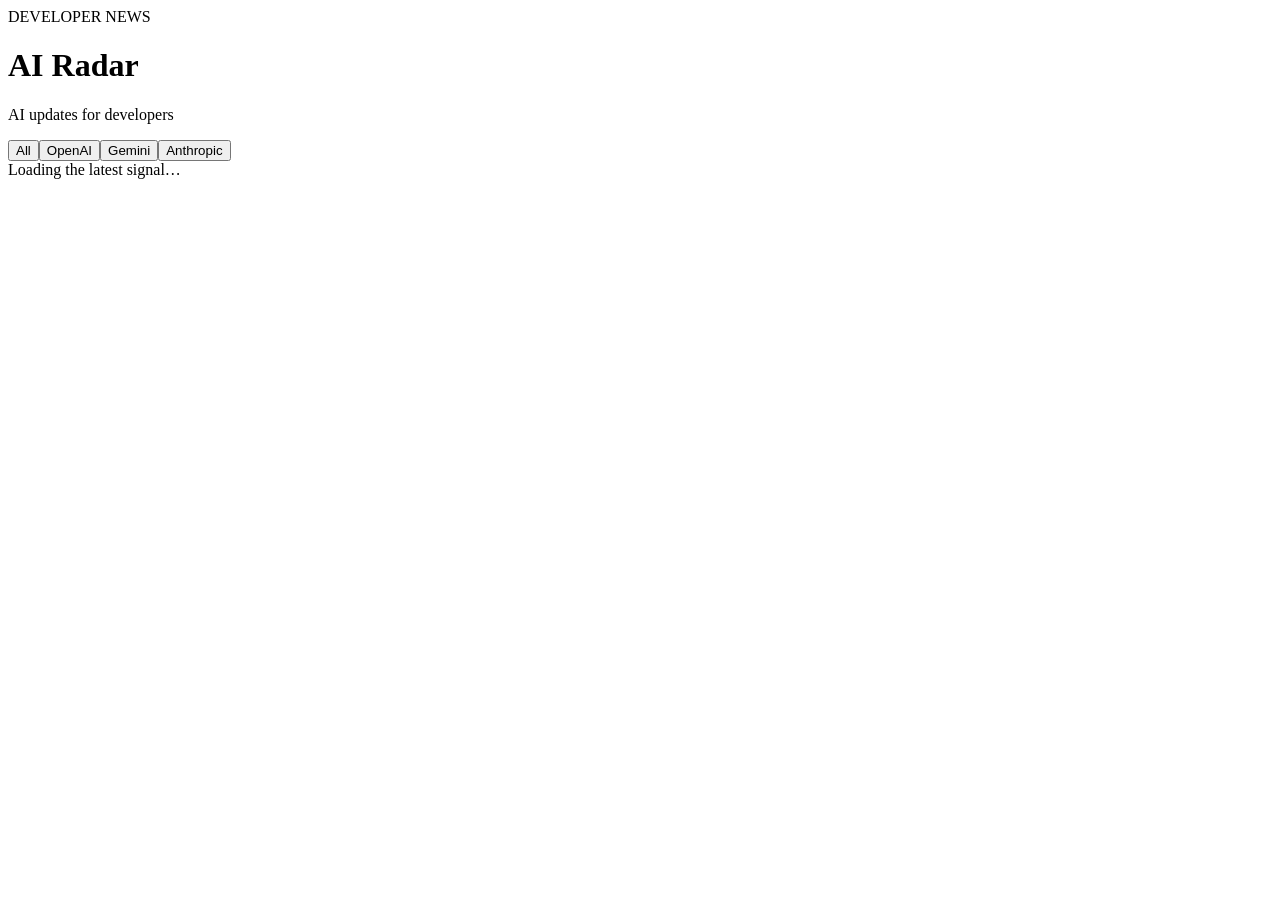
==== app/static/index.html @ 355f3a86 "first commit" ====
<!doctype html>
<html lang="en">
<head>
  <meta charset="utf-8"><meta name="viewport" content="width=device-width, initial-scale=1">
  <title>AI Radar</title><link rel="stylesheet" href="/static/styles.css">
</head>
<body>
  <main class="shell">
    <header><div class="eyebrow">DEVELOPER NEWS</div><h1>AI Radar</h1><p>AI updates for developers</p></header>
    <nav class="filters" aria-label="Filter by provider">
      <button class="active" data-provider="All">All</button><button data-provider="OpenAI">OpenAI</button><button data-provider="Gemini">Gemini</button><button data-provider="Anthropic">Anthropic</button>
    </nav>
    <section id="news" aria-live="polite"><div class="loading">Loading the latest signal…</div></section>
  </main>
  <script src="/static/app.js"></script>
</body>
</html>
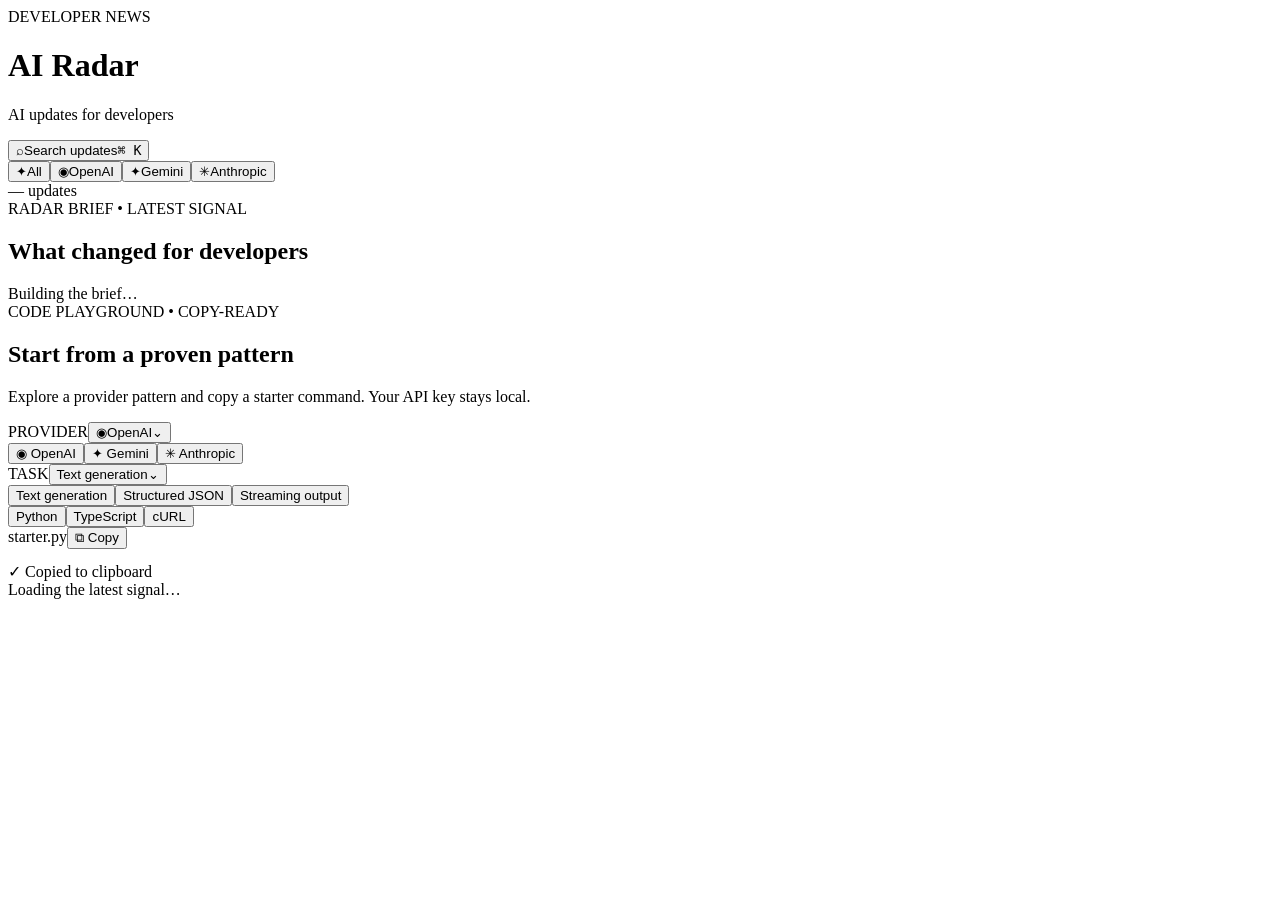
==== commit 26a1f770: "UI updates" ====
--- a/app/static/index.html
+++ b/app/static/index.html
@@ -2,17 +2,18 @@
 <html lang="en">
 <head>
   <meta charset="utf-8"><meta name="viewport" content="width=device-width, initial-scale=1">
-  <title>AI Radar</title><link rel="stylesheet" href="/static/styles.css">
+  <meta name="theme-color" content="#09090b"><title>AI Radar — Developer updates</title>
+  <link rel="stylesheet" href="/static/styles.css">
 </head>
 <body>
   <main class="shell">
-    <header><div class="eyebrow">DEVELOPER NEWS</div><h1>AI Radar</h1><p>AI updates for developers</p></header>
-    <nav class="filters" aria-label="Filter by provider">
-      <button class="active" data-provider="All">All</button><button data-provider="OpenAI">OpenAI</button><button data-provider="Gemini">Gemini</button><button data-provider="Anthropic">Anthropic</button>
-    </nav>
+    <header class="masthead"><div><div class="eyebrow mono">DEVELOPER NEWS</div><h1>AI Radar</h1><p>AI updates for developers</p></div><button class="command-trigger" id="command-trigger" aria-label="Search updates"><span class="search-icon">⌕</span><span>Search updates</span><kbd>⌘ K</kbd></button></header>
+    <div class="toolbar"><nav class="filters" aria-label="Filter by provider"><button class="active" data-provider="All"><span class="provider-mark all-mark">✦</span>All</button><button data-provider="OpenAI"><span class="provider-mark openai-mark">◉</span>OpenAI</button><button data-provider="Gemini"><span class="provider-mark gemini-mark">✦</span>Gemini</button><button data-provider="Anthropic"><span class="provider-mark anthropic-mark">✳</span>Anthropic</button></nav><div class="result-count mono" id="result-count">— updates</div></div>
+    <section class="brief section-block" aria-labelledby="brief-title"><div class="section-kicker mono">RADAR BRIEF <span>•</span> LATEST SIGNAL</div><h2 id="brief-title">What changed for developers</h2><div id="brief-items" class="brief-grid"><div class="loading">Building the brief…</div></div></section>
+    <section class="playground section-block" aria-labelledby="playground-title"><div class="section-kicker mono">CODE PLAYGROUND <span>•</span> COPY-READY</div><h2 id="playground-title">Start from a proven pattern</h2><p class="section-copy">Explore a provider pattern and copy a starter command. Your API key stays local.</p><div class="playground-controls"><div class="custom-select" data-select="provider"><span class="select-label mono">PROVIDER</span><button class="select-trigger" aria-expanded="false"><span class="selected-icon">◉</span><span class="selected-value">OpenAI</span><span class="chevron">⌄</span></button><div class="select-menu"><button data-value="OpenAI"><span class="openai-mark">◉</span> OpenAI</button><button data-value="Gemini"><span class="gemini-mark">✦</span> Gemini</button><button data-value="Anthropic"><span class="anthropic-mark">✳</span> Anthropic</button></div></div><div class="custom-select" data-select="task"><span class="select-label mono">TASK</span><button class="select-trigger" aria-expanded="false"><span class="selected-value">Text generation</span><span class="chevron">⌄</span></button><div class="select-menu"><button data-value="Text generation">Text generation</button><button data-value="Structured JSON">Structured JSON</button><button data-value="Streaming output">Streaming output</button></div></div></div><div class="language-tabs" role="tablist" aria-label="Code language"><button class="active" data-language="Python">Python</button><button data-language="TypeScript">TypeScript</button><button data-language="cURL">cURL</button></div><div class="code-wrap"><div class="code-head"><span class="file-name"><span class="file-dot"></span><span id="file-name">starter.py</span></span><button class="copy-button" id="copy-code"><span>⧉</span> Copy</button></div><pre class="code-body"><code id="code-output"></code></pre></div><div class="copy-toast" id="copy-toast">✓ Copied to clipboard</div></section>
     <section id="news" aria-live="polite"><div class="loading">Loading the latest signal…</div></section>
   </main>
+  <div class="search-overlay" id="search-overlay" hidden><div class="search-modal"><div class="search-box"><span>⌕</span><input id="search-input" type="search" placeholder="Search updates, models, SDKs…" autocomplete="off"><kbd>ESC</kbd></div><div id="search-results" class="search-results"></div></div></div>
   <script src="/static/app.js"></script>
 </body>
 </html>
-
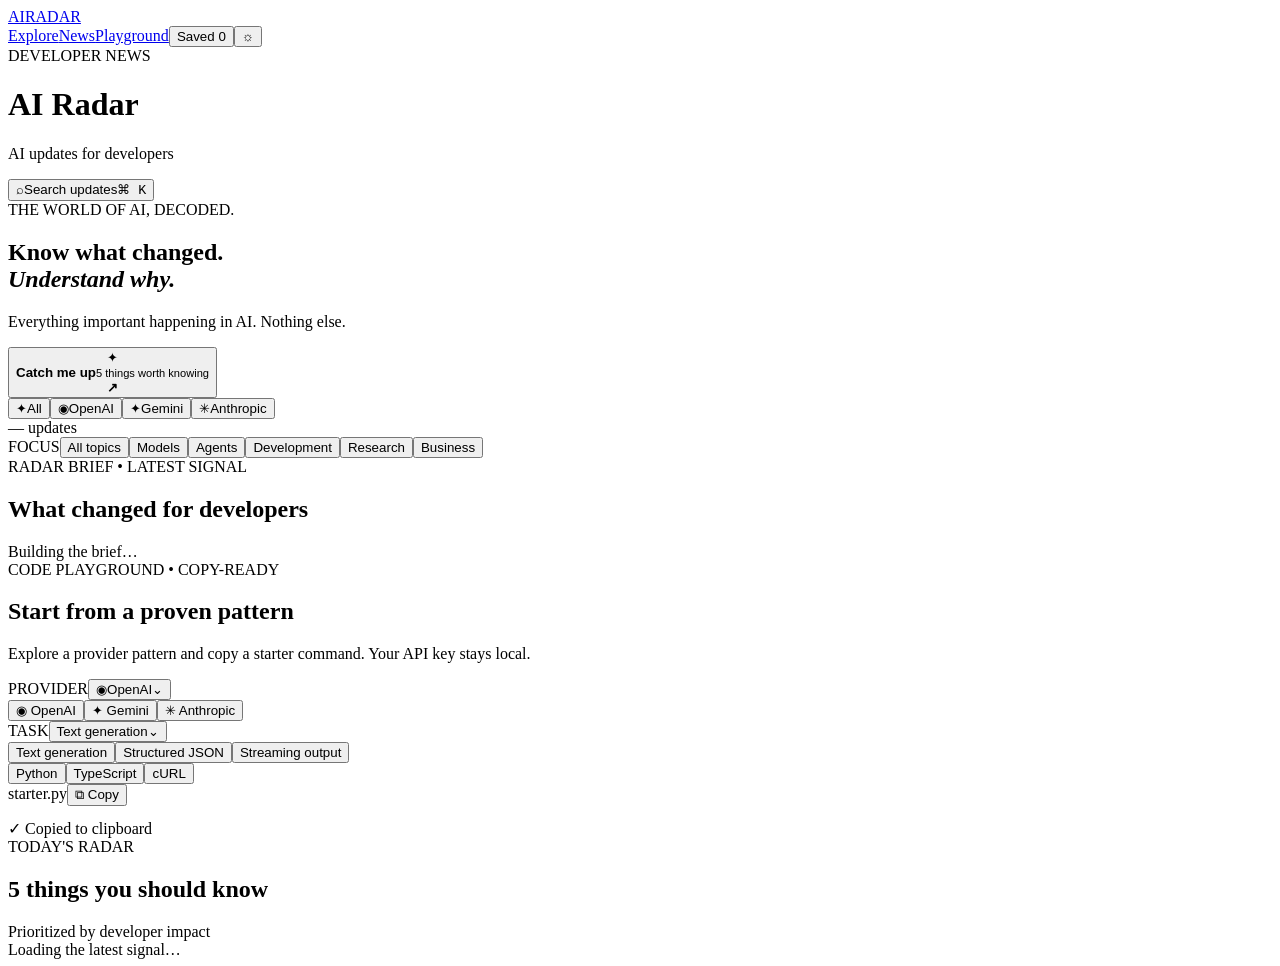
==== commit 591df4f3: "SEO Optimization" ====
--- a/app/static/index.html
+++ b/app/static/index.html
@@ -2,18 +2,28 @@
 <html lang="en">
 <head>
   <meta charset="utf-8"><meta name="viewport" content="width=device-width, initial-scale=1">
-  <meta name="theme-color" content="#09090b"><title>AI Radar — Developer updates</title>
-  <link rel="stylesheet" href="/static/styles.css">
+  <meta name="theme-color" content="#09090b">
+  <title>AI Radar - The World of AI, Decoded</title>
+  <meta name="description" content="AI Radar helps you discover the most important AI news, models, tools, research, and industry updates.">
+  <meta name="robots" content="index,follow">
+  <link rel="canonical" href="https://ai-radar.zoidthe311.workers.dev/">
+  <meta property="og:type" content="website"><meta property="og:site_name" content="AI Radar"><meta property="og:title" content="AI Radar - The World of AI, Decoded"><meta property="og:description" content="AI Radar helps you discover the most important AI news, models, tools, research, and industry updates."><meta property="og:url" content="https://ai-radar.zoidthe311.workers.dev/">
+  <meta name="twitter:card" content="summary"><meta name="twitter:title" content="AI Radar - The World of AI, Decoded"><meta name="twitter:description" content="AI Radar helps you discover the most important AI news, models, tools, research, and industry updates.">
+  <script type="application/ld+json">{"@context":"https://schema.org","@type":"WebSite","name":"AI Radar","url":"https://ai-radar.zoidthe311.workers.dev/","description":"AI Radar helps you discover the most important AI news, models, tools, research, and industry updates.","potentialAction":{"@type":"SearchAction","target":"https://ai-radar.zoidthe311.workers.dev/?q={search_term_string}","query-input":"required name=search_term_string"}}</script>
+  <link rel="stylesheet" href="/static/styles.css"><link rel="stylesheet" href="/static/overrides.css"><link rel="stylesheet" href="/static/theme.css">
 </head>
 <body>
   <main class="shell">
+    <nav class="site-nav"><a class="brand" href="/">AI<span>RADAR</span></a><div class="nav-links"><a class="active" href="#explore">Explore</a><a href="#news">News</a><a href="#playground-title">Playground</a><button id="saved-view">Saved <span id="saved-count">0</span></button><button id="theme-toggle" class="theme-toggle" aria-label="Toggle color theme">☼</button></div></nav>
     <header class="masthead"><div><div class="eyebrow mono">DEVELOPER NEWS</div><h1>AI Radar</h1><p>AI updates for developers</p></div><button class="command-trigger" id="command-trigger" aria-label="Search updates"><span class="search-icon">⌕</span><span>Search updates</span><kbd>⌘ K</kbd></button></header>
+    <section class="hero-intro" id="explore"><div><div class="hero-kicker mono">THE WORLD OF AI, DECODED.</div><h2>Know what changed.<br><em>Understand why.</em></h2><p>Everything important happening in AI. Nothing else.</p></div><button class="catch-up" id="catch-up"><span>✦</span><div><strong>Catch me up</strong><small>5 things worth knowing</small></div><b>↗</b></button></section>
     <div class="toolbar"><nav class="filters" aria-label="Filter by provider"><button class="active" data-provider="All"><span class="provider-mark all-mark">✦</span>All</button><button data-provider="OpenAI"><span class="provider-mark openai-mark">◉</span>OpenAI</button><button data-provider="Gemini"><span class="provider-mark gemini-mark">✦</span>Gemini</button><button data-provider="Anthropic"><span class="provider-mark anthropic-mark">✳</span>Anthropic</button></nav><div class="result-count mono" id="result-count">— updates</div></div>
+    <div class="category-row mono" aria-label="Filter by topic"><span>FOCUS</span><button class="category active" data-category="All">All topics</button><button class="category" data-category="Models">Models</button><button class="category" data-category="Agents">Agents</button><button class="category" data-category="Development">Development</button><button class="category" data-category="Research">Research</button><button class="category" data-category="Business">Business</button></div>
     <section class="brief section-block" aria-labelledby="brief-title"><div class="section-kicker mono">RADAR BRIEF <span>•</span> LATEST SIGNAL</div><h2 id="brief-title">What changed for developers</h2><div id="brief-items" class="brief-grid"><div class="loading">Building the brief…</div></div></section>
     <section class="playground section-block" aria-labelledby="playground-title"><div class="section-kicker mono">CODE PLAYGROUND <span>•</span> COPY-READY</div><h2 id="playground-title">Start from a proven pattern</h2><p class="section-copy">Explore a provider pattern and copy a starter command. Your API key stays local.</p><div class="playground-controls"><div class="custom-select" data-select="provider"><span class="select-label mono">PROVIDER</span><button class="select-trigger" aria-expanded="false"><span class="selected-icon">◉</span><span class="selected-value">OpenAI</span><span class="chevron">⌄</span></button><div class="select-menu"><button data-value="OpenAI"><span class="openai-mark">◉</span> OpenAI</button><button data-value="Gemini"><span class="gemini-mark">✦</span> Gemini</button><button data-value="Anthropic"><span class="anthropic-mark">✳</span> Anthropic</button></div></div><div class="custom-select" data-select="task"><span class="select-label mono">TASK</span><button class="select-trigger" aria-expanded="false"><span class="selected-value">Text generation</span><span class="chevron">⌄</span></button><div class="select-menu"><button data-value="Text generation">Text generation</button><button data-value="Structured JSON">Structured JSON</button><button data-value="Streaming output">Streaming output</button></div></div></div><div class="language-tabs" role="tablist" aria-label="Code language"><button class="active" data-language="Python">Python</button><button data-language="TypeScript">TypeScript</button><button data-language="cURL">cURL</button></div><div class="code-wrap"><div class="code-head"><span class="file-name"><span class="file-dot"></span><span id="file-name">starter.py</span></span><button class="copy-button" id="copy-code"><span>⧉</span> Copy</button></div><pre class="code-body"><code id="code-output"></code></pre></div><div class="copy-toast" id="copy-toast">✓ Copied to clipboard</div></section>
-    <section id="news" aria-live="polite"><div class="loading">Loading the latest signal…</div></section>
+    <section class="radar-heading"><div><div class="section-kicker mono">TODAY'S RADAR</div><h2>5 things you should know</h2></div><span class="radar-note">Prioritized by developer impact</span></section><section id="news" aria-live="polite"><div class="loading">Loading the latest signal…</div></section>
   </main>
   <div class="search-overlay" id="search-overlay" hidden><div class="search-modal"><div class="search-box"><span>⌕</span><input id="search-input" type="search" placeholder="Search updates, models, SDKs…" autocomplete="off"><kbd>ESC</kbd></div><div id="search-results" class="search-results"></div></div></div>
-  <script src="/static/app.js"></script>
+  <script src="/static/app.js"></script><script src="/static/enhancements.js"></script>
 </body>
 </html>
